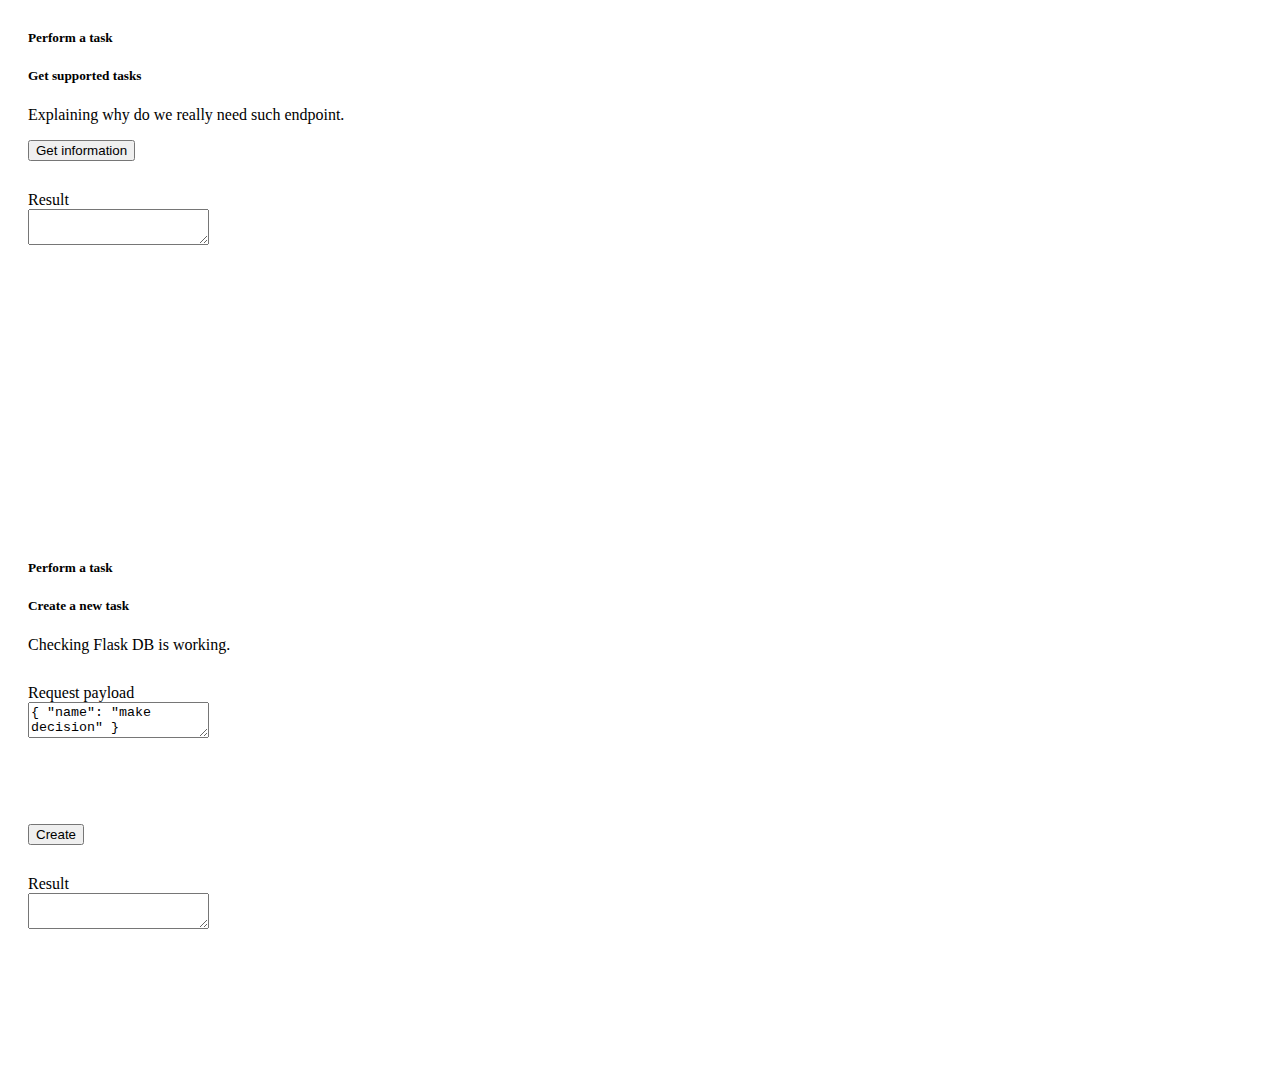
==== core_api/core_api/templates/index.html @ 76ce44c4 "plenty of improvements: trying to run flask as a subprocess" ====
<html>

<head>
    <!-- CSS only -->
    <link href="https://cdn.jsdelivr.net/npm/bootstrap@5.1.3/dist/css/bootstrap.min.css" rel="stylesheet"
          integrity="sha384-1BmE4kWBq78iYhFldvKuhfTAU6auU8tT94WrHftjDbrCEXSU1oBoqyl2QvZ6jIW3" crossorigin="anonymous">
    <!-- JavaScript Bundle with Popper -->
    <script src="https://cdn.jsdelivr.net/npm/bootstrap@5.1.3/dist/js/bootstrap.bundle.min.js"
            integrity="sha384-ka7Sk0Gln4gmtz2MlQnikT1wXgYsOg+OMhuP+IlRH9sENBO0LRn5q+8nbTov4+1p"
            crossorigin="anonymous"></script>
</head>

<script>
    const serverURL = 'http://127.0.0.1:5000';
    const apiURL = `${serverURL}/api/v1`;

    function requestTasksInfo() {
        fetch(`${apiURL}/tasks`)
            .then((res) => res.json())
            .then((res) => {
                const prettyJSON = JSON.stringify(res, null, 2);
                const acknowledgeResultField = document.getElementById('acknowledgeResultField');
                acknowledgeResultField.innerHTML = prettyJSON;
            })
            .catch((err) => {
                console.log(err);
            });
    }

    function postNewTask() {
        const createNewTaskRequestPayloadField = document.getElementById('createNewTaskRequestPayloadField');
        const payload = JSON.parse(createNewTaskRequestPayloadField.value);
        const config = {
            method: 'POST',
            body: JSON.stringify(payload),
            headers: {
                "content-type": "application/json"
            }
        };
        fetch(`${apiURL}/tasks`, config)
            .then((res) => res.json())
            .then((res) => {
                const prettyJSON = JSON.stringify(res, null, 2);
                const createNewTaskResultField = document.getElementById('createNewTaskResultField');
                createNewTaskResultField.innerHTML = prettyJSON;
            })
            .catch((err) => {
                const createNewTaskResultField = document.getElementById('createNewTaskResultField');
                createNewTaskResultField.innerHTML = 'Error! ' + err;
            });
    }

    function init() {
        const acknowledgeButton = document.getElementById('acknowledgeButton');
        const createNewTaskButton = document.getElementById('createNewTaskButton');

        acknowledgeButton.addEventListener('click', function (event) {
            event.preventDefault();
            requestTasksInfo();
        });

        createNewTaskButton.addEventListener('click', function (event) {
            event.preventDefault();
            postNewTask();
        });
    }
</script>

<style>
    .card-for-poc {
        margin: 30px 20px 30px 20px;
        height: 500px;
    }

    .ack-result {
        margin: 30px 0 30px 0;
        height: 110px;
    }

    .in-card-element-margins {
        margin: 30px 0 30px 0;
    }

    .input-group-text {
        height: 100%;
    }
</style>

<body onLoad="init();">
<div class="card card-for-poc">
    <h5 class="card-header">Perform a task</h5>
    <div class="card-body">
        <h5 class="card-title">Get supported tasks</h5>
        <p class="card-text">Explaining why do we really need such endpoint.</p>
        <button type="button" class="btn btn-outline-primary" id="acknowledgeButton">Get information</button>
        <div class="progress-block in-card-element-margins">
            <div class="progress" style="height: 20px; display: none">
                <div class="progress-bar" style="width: 0%;" id="acknowledgeProgressBar" role="progressbar"
                     aria-valuenow=""
                     aria-valuemin="0"
                     aria-valuemax="100"></div>
            </div>
        </div>
        <div class="input-group ack-result">
            <div class="input-group-prepend">
                <span class="input-group-text">Result</span>
            </div>
            <textarea class="form-control" aria-label="With textarea" id="acknowledgeResultField"></textarea>
        </div>
    </div>
</div>

<div class="card card-for-poc">
    <h5 class="card-header">Perform a task</h5>
    <div class="card-body">
        <h5 class="card-title">Create a new task</h5>
        <p class="card-text">Checking Flask DB is working.</p>
        <div class="input-group ack-result">
            <div class="input-group-prepend">
                <span class="input-group-text">Request payload</span>
            </div>
            <textarea class="form-control" aria-label="With textarea"
                      id="createNewTaskRequestPayloadField">{ "name": "make decision" }</textarea>
        </div>
        <button type="button" class="btn btn-outline-primary" id="createNewTaskButton">Create</button>
        <div class="progress-block in-card-element-margins">
            <div class="progress" style="height: 20px; display: none">
                <div class="progress-bar" style="width: 0%;" id="createNewTaskProgressBar" role="progressbar"
                     aria-valuenow=""
                     aria-valuemin="0"
                     aria-valuemax="100"></div>
            </div>
        </div>
        <div class="input-group ack-result">
            <div class="input-group-prepend">
                <span class="input-group-text">Result</span>
            </div>
            <textarea class="form-control" aria-label="With textarea" id="createNewTaskResultField"></textarea>
        </div>
    </div>
</div>

</body>

</html>
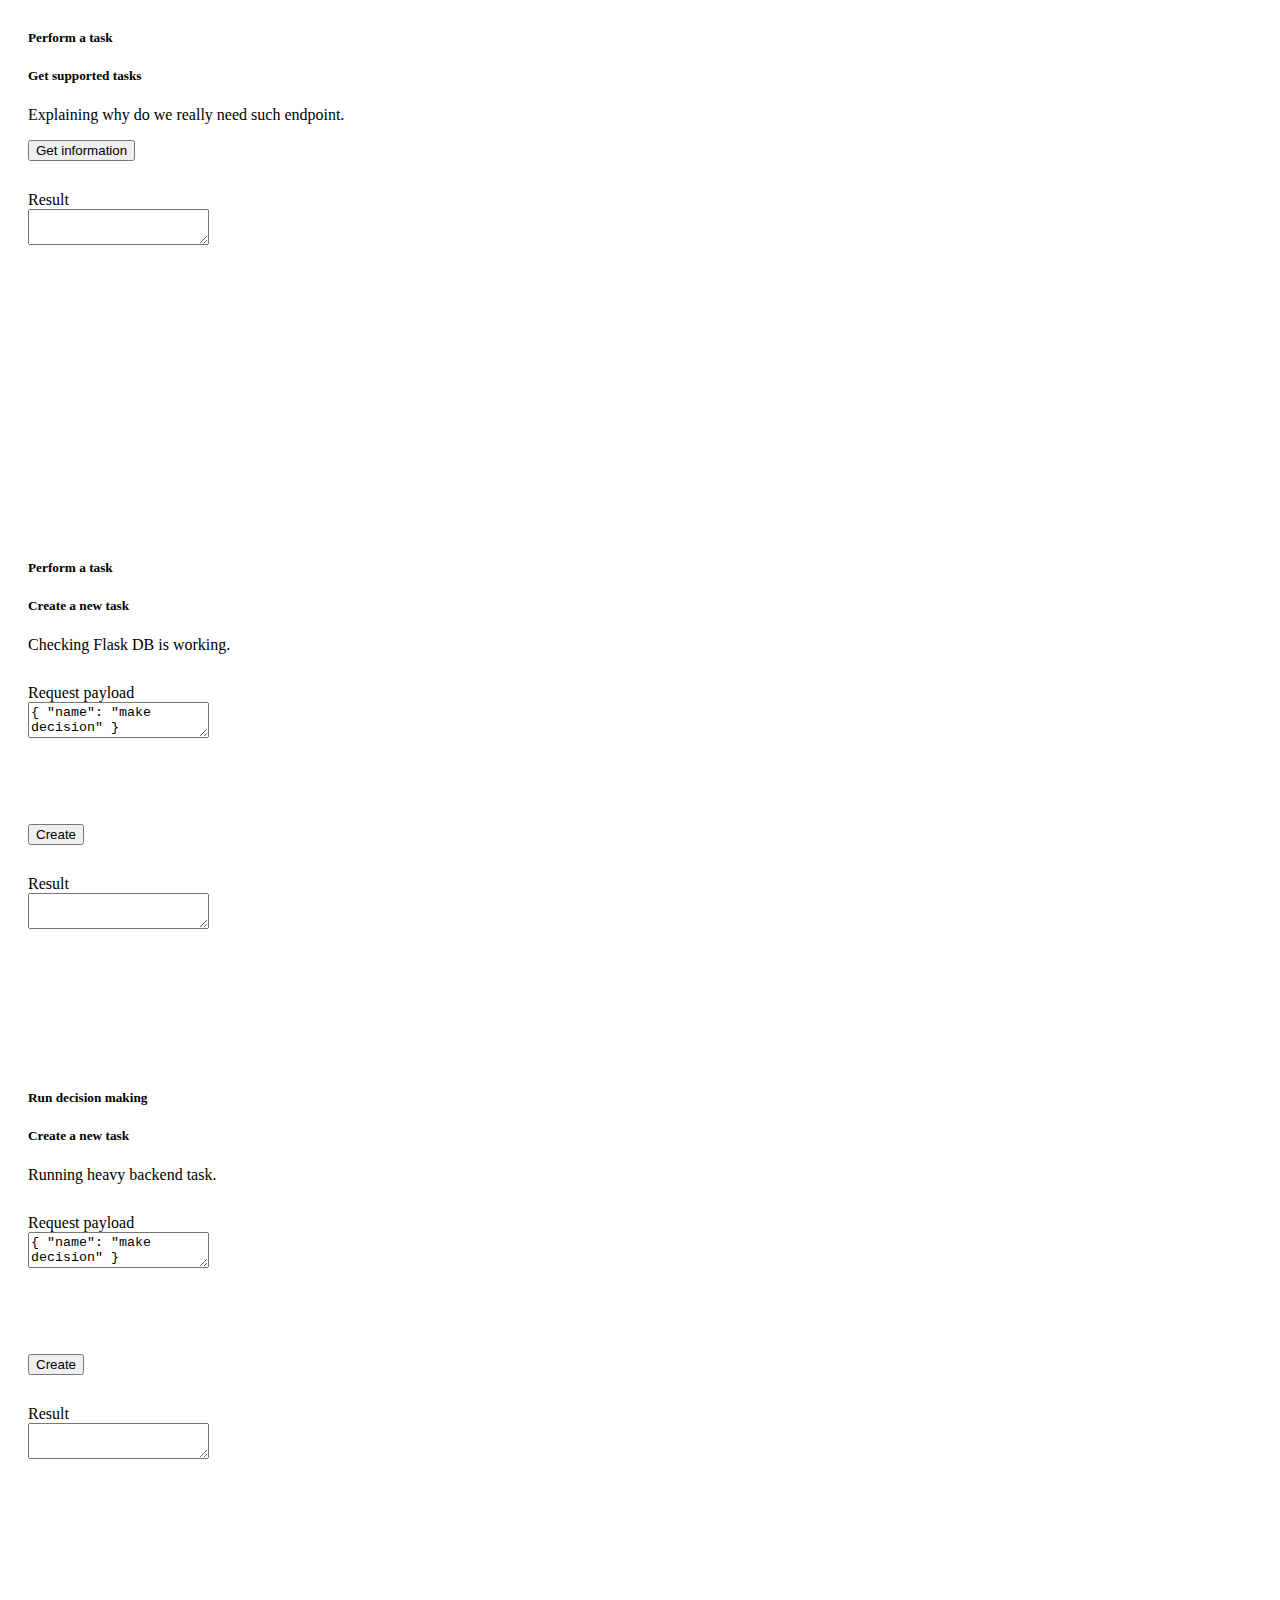
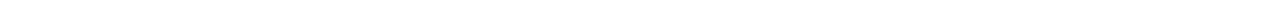
==== commit 587565d8: "API works from sources" ====
--- a/core_api/core_api/templates/index.html
+++ b/core_api/core_api/templates/index.html
@@ -8,6 +8,7 @@
     <script src="https://cdn.jsdelivr.net/npm/bootstrap@5.1.3/dist/js/bootstrap.bundle.min.js"
             integrity="sha384-ka7Sk0Gln4gmtz2MlQnikT1wXgYsOg+OMhuP+IlRH9sENBO0LRn5q+8nbTov4+1p"
             crossorigin="anonymous"></script>
+    <script type="text/javascript" src="data.json"></script>
 </head>
 
 <script>
@@ -50,6 +51,31 @@
             });
     }
 
+    function postNewMakeDecisionTask() {
+        const task_description = JSON.parse(data);
+        const payload = {
+            task_description
+        };
+        const config = {
+            method: 'POST',
+            body: JSON.stringify(payload),
+            headers: {
+                "content-type": "application/json"
+            }
+        };
+        fetch(`${apiURL}/make-decision`, config)
+            .then((res) => res.json())
+            .then((res) => {
+                const prettyJSON = JSON.stringify(res, null, 2);
+                const makeDecisionResultField = document.getElementById('makeDecisionResultField');
+                makeDecisionResultField.innerHTML = prettyJSON;
+            })
+            .catch((err) => {
+                const makeDecisionResultField = document.getElementById('makeDecisionResultField');
+                makeDecisionResultField.innerHTML = 'Error! ' + err;
+            });
+    }
+
     function init() {
         const acknowledgeButton = document.getElementById('acknowledgeButton');
         const createNewTaskButton = document.getElementById('createNewTaskButton');
@@ -62,6 +88,11 @@
         createNewTaskButton.addEventListener('click', function (event) {
             event.preventDefault();
             postNewTask();
+        });
+
+        makeDecisionButton.addEventListener('click', function (event) {
+            event.preventDefault();
+            postNewMakeDecisionTask();
         });
     }
 </script>
@@ -140,6 +171,36 @@
     </div>
 </div>
 
+<div class="card card-for-poc">
+    <h5 class="card-header">Run decision making</h5>
+    <div class="card-body">
+        <h5 class="card-title">Create a new task</h5>
+        <p class="card-text">Running heavy backend task.</p>
+        <div class="input-group ack-result">
+            <div class="input-group-prepend">
+                <span class="input-group-text">Request payload</span>
+            </div>
+            <textarea class="form-control" aria-label="With textarea"
+                      id="makeDecisionRequestPayloadField">{ "name": "make decision" }</textarea>
+        </div>
+        <button type="button" class="btn btn-outline-primary" id="makeDecisionButton">Create</button>
+        <div class="progress-block in-card-element-margins">
+            <div class="progress" style="height: 20px; display: none">
+                <div class="progress-bar" style="width: 0%;" id="makeDecisionProgressBar" role="progressbar"
+                     aria-valuenow=""
+                     aria-valuemin="0"
+                     aria-valuemax="100"></div>
+            </div>
+        </div>
+        <div class="input-group ack-result">
+            <div class="input-group-prepend">
+                <span class="input-group-text">Result</span>
+            </div>
+            <textarea class="form-control" aria-label="With textarea" id="makeDecisionResultField"></textarea>
+        </div>
+    </div>
+</div>
+
 </body>
 
 </html>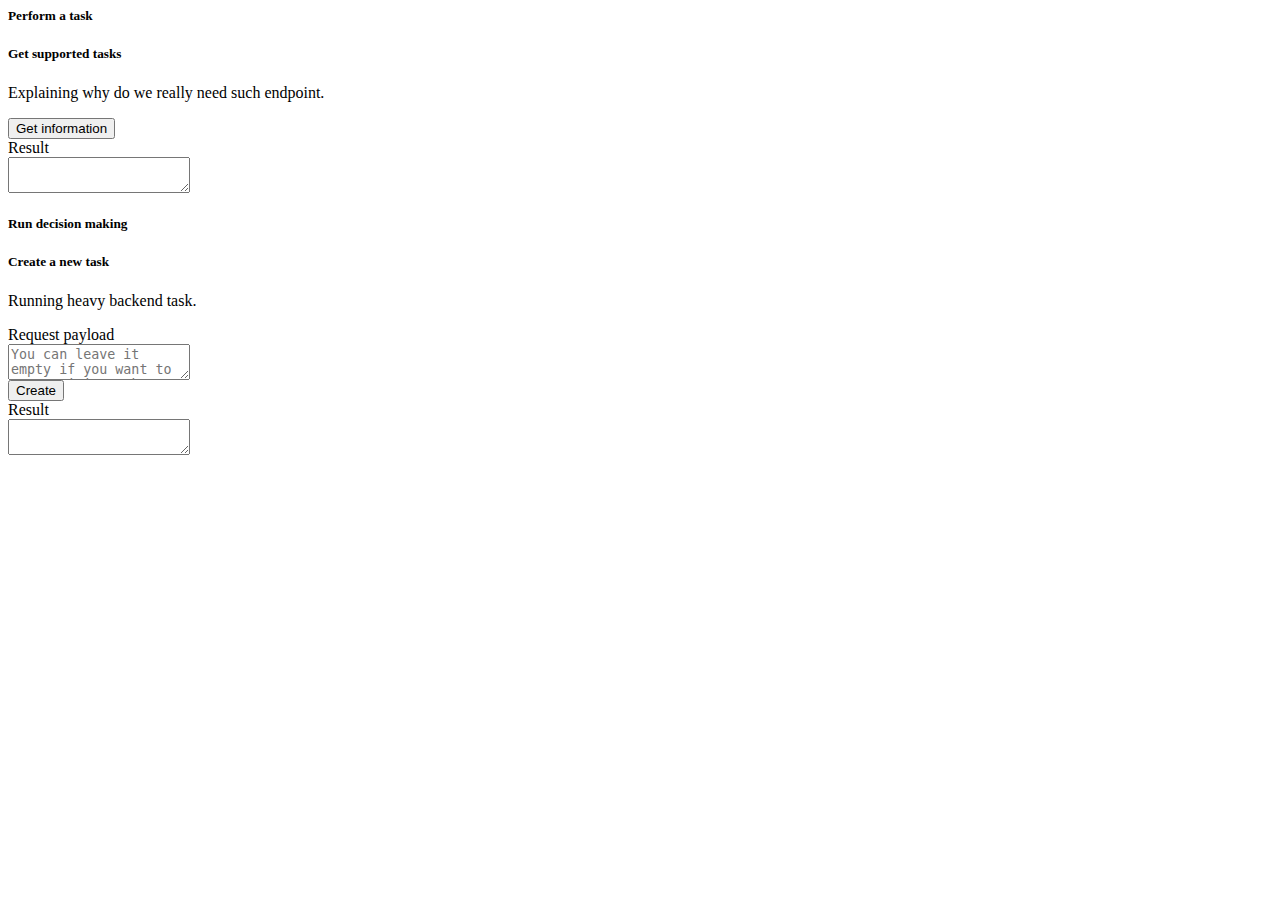
==== commit b5958659: "restructured html and static files" ====
--- a/core_api/core_api/templates/index.html
+++ b/core_api/core_api/templates/index.html
@@ -8,114 +8,10 @@
     <script src="https://cdn.jsdelivr.net/npm/bootstrap@5.1.3/dist/js/bootstrap.bundle.min.js"
             integrity="sha384-ka7Sk0Gln4gmtz2MlQnikT1wXgYsOg+OMhuP+IlRH9sENBO0LRn5q+8nbTov4+1p"
             crossorigin="anonymous"></script>
-    <script type="text/javascript" src="data.json"></script>
+    <script type="text/javascript" src="data.js"></script>
+    <script type="text/javascript" src="index.js"></script>
+    <link rel="stylesheet" href="index.css">
 </head>
-
-<script>
-    const serverURL = 'http://127.0.0.1:5000';
-    const apiURL = `${serverURL}/api/v1`;
-
-    function requestTasksInfo() {
-        fetch(`${apiURL}/tasks`)
-            .then((res) => res.json())
-            .then((res) => {
-                const prettyJSON = JSON.stringify(res, null, 2);
-                const acknowledgeResultField = document.getElementById('acknowledgeResultField');
-                acknowledgeResultField.innerHTML = prettyJSON;
-            })
-            .catch((err) => {
-                console.log(err);
-            });
-    }
-
-    function postNewTask() {
-        const createNewTaskRequestPayloadField = document.getElementById('createNewTaskRequestPayloadField');
-        const payload = JSON.parse(createNewTaskRequestPayloadField.value);
-        const config = {
-            method: 'POST',
-            body: JSON.stringify(payload),
-            headers: {
-                "content-type": "application/json"
-            }
-        };
-        fetch(`${apiURL}/tasks`, config)
-            .then((res) => res.json())
-            .then((res) => {
-                const prettyJSON = JSON.stringify(res, null, 2);
-                const createNewTaskResultField = document.getElementById('createNewTaskResultField');
-                createNewTaskResultField.innerHTML = prettyJSON;
-            })
-            .catch((err) => {
-                const createNewTaskResultField = document.getElementById('createNewTaskResultField');
-                createNewTaskResultField.innerHTML = 'Error! ' + err;
-            });
-    }
-
-    function postNewMakeDecisionTask() {
-        const task_description = JSON.parse(data);
-        const payload = {
-            task_description
-        };
-        const config = {
-            method: 'POST',
-            body: JSON.stringify(payload),
-            headers: {
-                "content-type": "application/json"
-            }
-        };
-        fetch(`${apiURL}/make-decision`, config)
-            .then((res) => res.json())
-            .then((res) => {
-                const prettyJSON = JSON.stringify(res, null, 2);
-                const makeDecisionResultField = document.getElementById('makeDecisionResultField');
-                makeDecisionResultField.innerHTML = prettyJSON;
-            })
-            .catch((err) => {
-                const makeDecisionResultField = document.getElementById('makeDecisionResultField');
-                makeDecisionResultField.innerHTML = 'Error! ' + err;
-            });
-    }
-
-    function init() {
-        const acknowledgeButton = document.getElementById('acknowledgeButton');
-        const createNewTaskButton = document.getElementById('createNewTaskButton');
-
-        acknowledgeButton.addEventListener('click', function (event) {
-            event.preventDefault();
-            requestTasksInfo();
-        });
-
-        createNewTaskButton.addEventListener('click', function (event) {
-            event.preventDefault();
-            postNewTask();
-        });
-
-        makeDecisionButton.addEventListener('click', function (event) {
-            event.preventDefault();
-            postNewMakeDecisionTask();
-        });
-    }
-</script>
-
-<style>
-    .card-for-poc {
-        margin: 30px 20px 30px 20px;
-        height: 500px;
-    }
-
-    .ack-result {
-        margin: 30px 0 30px 0;
-        height: 110px;
-    }
-
-    .in-card-element-margins {
-        margin: 30px 0 30px 0;
-    }
-
-    .input-group-text {
-        height: 100%;
-    }
-</style>
 
 <body onLoad="init();">
 <div class="card card-for-poc">
@@ -142,36 +38,6 @@
 </div>
 
 <div class="card card-for-poc">
-    <h5 class="card-header">Perform a task</h5>
-    <div class="card-body">
-        <h5 class="card-title">Create a new task</h5>
-        <p class="card-text">Checking Flask DB is working.</p>
-        <div class="input-group ack-result">
-            <div class="input-group-prepend">
-                <span class="input-group-text">Request payload</span>
-            </div>
-            <textarea class="form-control" aria-label="With textarea"
-                      id="createNewTaskRequestPayloadField">{ "name": "make decision" }</textarea>
-        </div>
-        <button type="button" class="btn btn-outline-primary" id="createNewTaskButton">Create</button>
-        <div class="progress-block in-card-element-margins">
-            <div class="progress" style="height: 20px; display: none">
-                <div class="progress-bar" style="width: 0%;" id="createNewTaskProgressBar" role="progressbar"
-                     aria-valuenow=""
-                     aria-valuemin="0"
-                     aria-valuemax="100"></div>
-            </div>
-        </div>
-        <div class="input-group ack-result">
-            <div class="input-group-prepend">
-                <span class="input-group-text">Result</span>
-            </div>
-            <textarea class="form-control" aria-label="With textarea" id="createNewTaskResultField"></textarea>
-        </div>
-    </div>
-</div>
-
-<div class="card card-for-poc">
     <h5 class="card-header">Run decision making</h5>
     <div class="card-body">
         <h5 class="card-title">Create a new task</h5>
@@ -181,7 +47,8 @@
                 <span class="input-group-text">Request payload</span>
             </div>
             <textarea class="form-control" aria-label="With textarea"
-                      id="makeDecisionRequestPayloadField">{ "name": "make decision" }</textarea>
+                      placeholder="You can leave it empty if you want to try Decision Maker with default task description or paste your own task description"
+                      id="makeDecisionRequestPayloadField"></textarea>
         </div>
         <button type="button" class="btn btn-outline-primary" id="makeDecisionButton">Create</button>
         <div class="progress-block in-card-element-margins">
